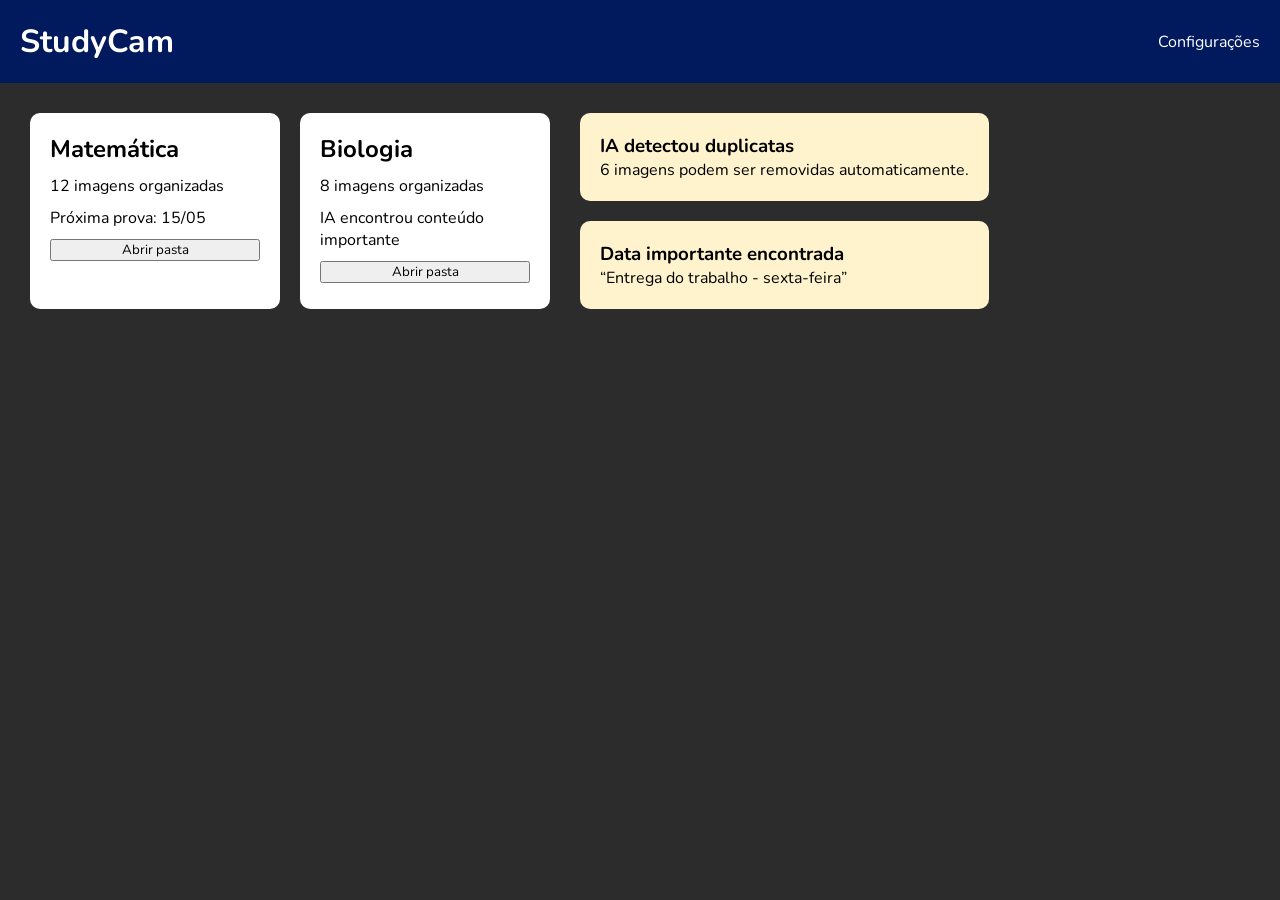
==== dashboard.html @ 717ab616 "iniciando protótipo" ====
<!DOCTYPE html>
<html lang="pt-br">
<head>
  <meta charset="UTF-8">
  <title>Painel do Usuário</title>
  <link rel="stylesheet" href="style/style.css">
</head>
<body>

  <header class="topo">
    <h1>StudyCam</h1>

    <nav>
      <a href="#">Configurações</a>
    </nav>
  </header>

  <main class="dashboard">

    <section class="materias">

      <article class="card">
        <h2>Matemática</h2>

        <p>12 imagens organizadas</p>

        <p>Próxima prova: 15/05</p>

        <button>Abrir pasta</button>
      </article>

      <article class="card">
        <h2>Biologia</h2>

        <p>8 imagens organizadas</p>

        <p>IA encontrou conteúdo importante</p>

        <button>Abrir pasta</button>
      </article>

    </section>

    <section class="alertas">

      <article class="card-alerta">
        <h3>IA detectou duplicatas</h3>

        <p>
          6 imagens podem ser removidas automaticamente.
        </p>
      </article>

      <article class="card-alerta">
        <h3>Data importante encontrada</h3>

        <p>
          “Entrega do trabalho - sexta-feira”
        </p>
      </article>

    </section>

  </main>

</body>
</html>
---- style/style.css ----
@import url('https://fonts.googleapis.com/css2?family=Nunito:ital,wght@0,200..1000;1,200..1000&display=swap');
:root{
    --main-color: #01195d;
    --secondary-color: #023095;
    --tertiary-color: #0453e0;
    --bg-dark-black_gray: #2c2c2c;
}

*{
  margin:0;
  padding:0;
  box-sizing: border-box;
   font-family: "Nunito", sans-serif;
}

body{
  background:var(--bg-dark-black_gray);
}

.topo{
  display:flex;
  justify-content:space-between;
  align-items:center;

  padding:20px;
  background:var(--main-color);
  color:white;
}

.topo a{
  color:white;
  text-decoration:none;
}
.topo img{
    width: 100px;

}

.hero{
  display:flex;
  justify-content:space-around;
  align-items:center;
  flex-wrap:wrap;

  padding:40px;
  gap:30px;
  
}

.texto-hero{
  width:400px;

  display:flex;
  flex-direction:column;
  gap:20px;
  color: white;
}

.card-info{
  display:flex;
  gap:20px;
  flex-wrap:wrap;
}

.card{
  background:white;
  padding:20px;
  border-radius:10px;
  width:250px;

  display:flex;
  flex-direction:column;
  gap:10px;
}

.botao{
  background:var(--tertiary-color);
  color:white;
  padding:12px;
  text-decoration:none;
  border-radius:8px;
  text-align:center;
}

.container{
  display:flex;
  justify-content:center;
  align-items:center;

  min-height:100vh;
}

.formulario{
  background:white;

  width:500px;

  padding:30px;
  border-radius:12px;

  display:flex;
  flex-direction:column;
  gap:15px;
}

textarea,
select{
  padding:10px;
}

.flex-opcoes{
  display:flex;
  gap:20px;
  flex-wrap:wrap;
}

.opcao{
  display:flex;
  gap:5px;
}

.dashboard{
  display:flex;
  gap:30px;
  padding:30px;
  flex-wrap:wrap;
}

.materias{
  display:flex;
  gap:20px;
  flex-wrap:wrap;
}

.alertas{
  display:flex;
  flex-direction:column;
  gap:20px;
}

.card-alerta{
  background:#fff3cd;
  padding:20px;
  border-radius:10px;
}
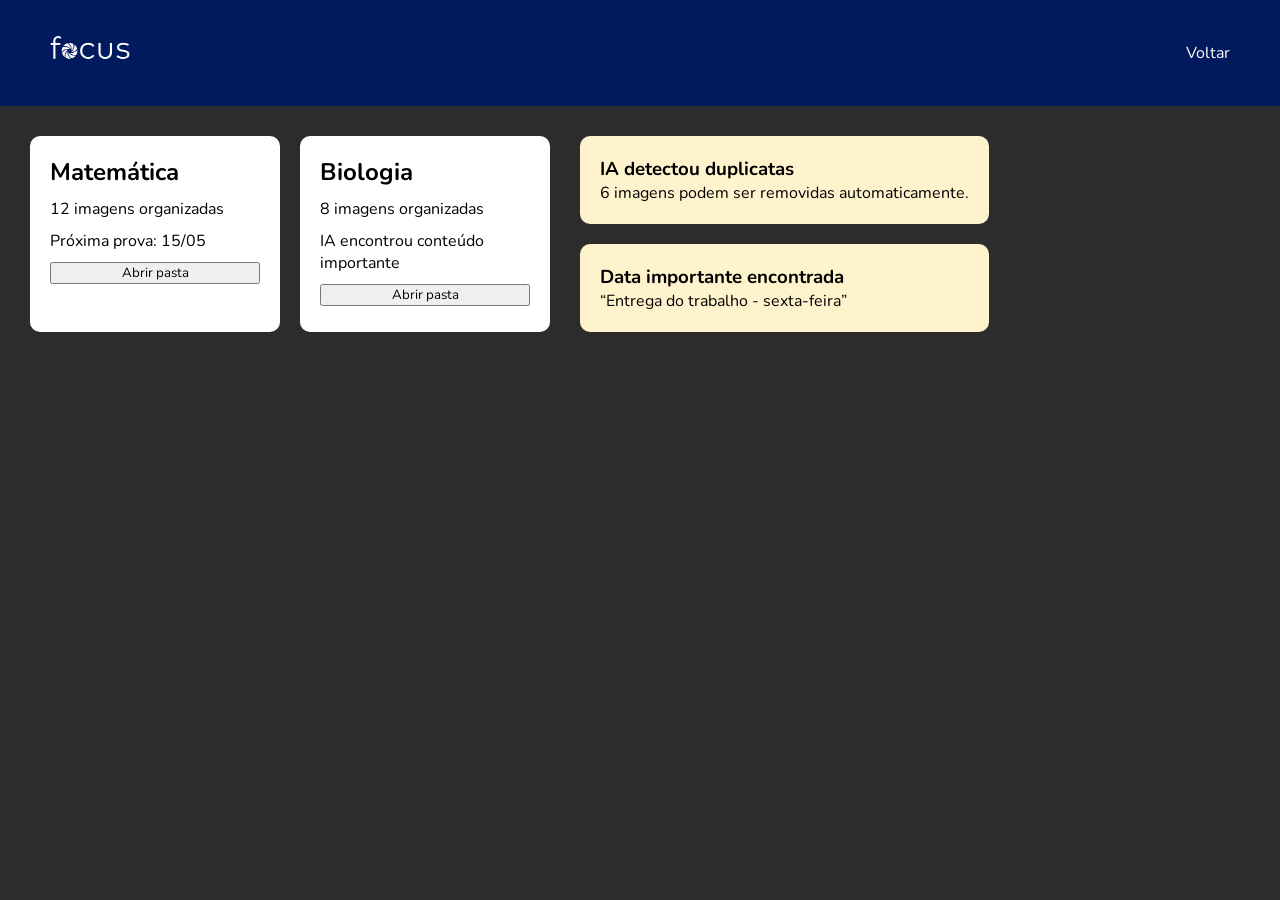
==== commit 232cd71e: "ajuste flexbox" ====
--- a/dashboard.html
+++ b/dashboard.html
@@ -2,16 +2,17 @@
 <html lang="pt-br">
 <head>
   <meta charset="UTF-8">
+  <meta name="viewport" content="width=device-width, initial-scale=1.0">
   <title>Painel do Usuário</title>
   <link rel="stylesheet" href="style/style.css">
 </head>
 <body>
 
   <header class="topo">
-    <h1>StudyCam</h1>
+    <h1><img src="img/logo.png" alt="Focus"></h1>
 
     <nav>
-      <a href="#">Configurações</a>
+      <a href="index.html">Voltar</a>
     </nav>
   </header>
 
--- a/style/style.css
+++ b/style/style.css
@@ -19,10 +19,10 @@
 
 .topo{
   display:flex;
-  justify-content:space-between;
+  justify-content: space-between;
   align-items:center;
 
-  padding:20px;
+  padding: 25px 50px;
   background:var(--main-color);
   color:white;
 }
@@ -32,7 +32,7 @@
   text-decoration:none;
 }
 .topo img{
-    width: 100px;
+    width: 80px;
 
 }
 
@@ -49,7 +49,6 @@
 
 .texto-hero{
   width:400px;
-
   display:flex;
   flex-direction:column;
   gap:20px;
@@ -60,6 +59,8 @@
   display:flex;
   gap:20px;
   flex-wrap:wrap;
+  align-content: center;
+  justify-content: center;
 }
 
 .card{
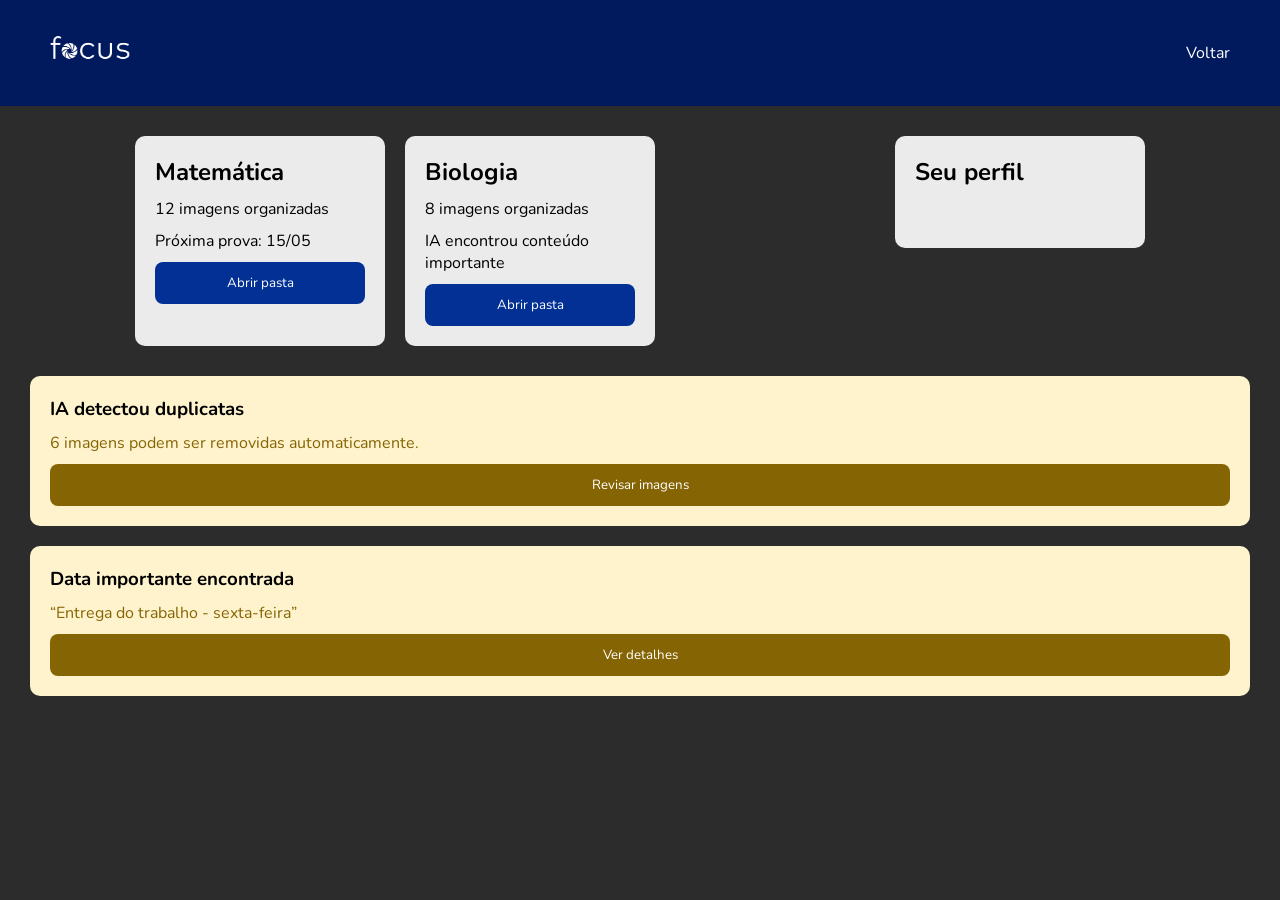
==== commit cf827800: "Implementação de Session Storage para dados do formulário" ====
--- a/dashboard.html
+++ b/dashboard.html
@@ -18,16 +18,17 @@
 
   <main class="dashboard">
 
-    <section class="materias">
+    <section class="main-info">
 
-      <article class="card">
+      <div class="materias">
+        <article class="card">
         <h2>Matemática</h2>
 
         <p>12 imagens organizadas</p>
 
         <p>Próxima prova: 15/05</p>
 
-        <button>Abrir pasta</button>
+        <button type="button">Abrir pasta</button>
       </article>
 
       <article class="card">
@@ -37,8 +38,26 @@
 
         <p>IA encontrou conteúdo importante</p>
 
-        <button>Abrir pasta</button>
+        <button type="button">Abrir pasta</button>
       </article>
+      </div>
+      
+      <section class="perfil-usuario">
+
+  <div class="card">
+    <h2>Seu perfil</h2>
+
+    <p id="rotinaUsuario"></p>
+
+    <p id="organizacaoUsuario"></p>
+
+    <p id="exclusaoUsuario"></p>
+
+    <p id="prioridadesUsuario"></p>
+
+  </div>
+
+</section>
 
     </section>
 
@@ -50,6 +69,7 @@
         <p>
           6 imagens podem ser removidas automaticamente.
         </p>
+        <button type="button">Revisar imagens</button>
       </article>
 
       <article class="card-alerta">
@@ -58,11 +78,15 @@
         <p>
           “Entrega do trabalho - sexta-feira”
         </p>
+        <button type="button">Ver detalhes</button>
       </article>
 
     </section>
 
+    
+
   </main>
 
+  <script src="script.js"></script>
 </body>
 </html>
--- a/style/style.css
+++ b/style/style.css
@@ -4,6 +4,7 @@
     --secondary-color: #023095;
     --tertiary-color: #0453e0;
     --bg-dark-black_gray: #2c2c2c;
+    --bg-card: #ebebeb;
 }
 
 *{
@@ -41,10 +42,9 @@
   justify-content:space-around;
   align-items:center;
   flex-wrap:wrap;
-
   padding:40px;
   gap:30px;
-  
+  min-height:100dvh;    
 }
 
 .texto-hero{
@@ -64,7 +64,7 @@
 }
 
 .card{
-  background:white;
+  background: var(--bg-card);
   padding:20px;
   border-radius:10px;
   width:250px;
@@ -87,12 +87,12 @@
   display:flex;
   justify-content:center;
   align-items:center;
-
-  min-height:100vh;
+  min-height:100dvh;
+  padding: 30px;
 }
 
 .formulario{
-  background:white;
+  background:var(--bg-card);
 
   width:500px;
 
@@ -107,6 +107,7 @@
 textarea,
 select{
   padding:10px;
+  background: var(--bg-card);
 }
 
 .flex-opcoes{
@@ -131,16 +132,57 @@
   display:flex;
   gap:20px;
   flex-wrap:wrap;
+  justify-content: center;
 }
-
+.materias .card button{
+  background:var(--secondary-color);
+  color:white;
+  padding:12px;
+  text-decoration:none;
+  border-radius:8px;
+  text-align:center;
+  border:none;
+  cursor:pointer;
+}
 .alertas{
   display:flex;
   flex-direction:column;
   gap:20px;
+  justify-content: center;
 }
 
 .card-alerta{
   background:#fff3cd;
   padding:20px;
   border-radius:10px;
+  display:flex;
+  flex-direction:column;
+  gap:10px;
+}
+.dashboard{
+  display:flex;
+  flex-direction: column;
+  gap:30px;
+  padding:30px;
+  flex-wrap:wrap;
+}
+.card-alerta p{
+  color:#856404;
+}
+.card-alerta button{
+  background:#856404;
+  color:white;
+  padding:12px;
+  text-decoration:none;
+  border-radius:8px;
+  text-align:center;
+  border:none;
+  cursor:pointer;
+}
+
+.main-info{
+  display:flex;
+  gap:30px;
+  flex-wrap:wrap;
+  justify-content: space-around;
 }
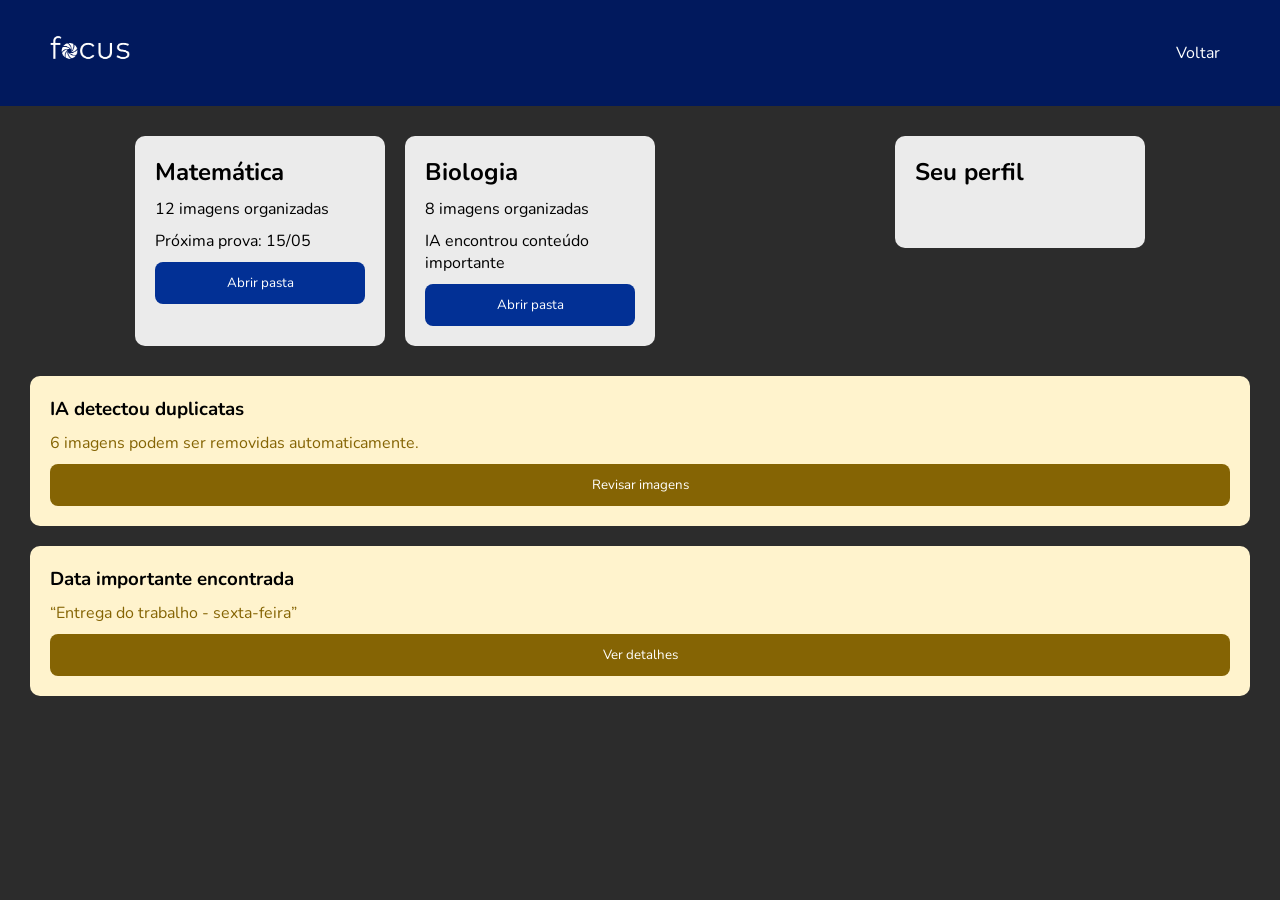
==== commit 634f6ba5: "responsividade" ====
--- a/dashboard.html
+++ b/dashboard.html
@@ -18,7 +18,7 @@
 
   <main class="dashboard">
 
-    <section class="main-info">
+    <div class="main-info">
 
       <div class="materias">
         <article class="card">
@@ -42,7 +42,7 @@
       </article>
       </div>
       
-      <section class="perfil-usuario">
+      <div class="perfil-usuario">
 
   <div class="card">
     <h2>Seu perfil</h2>
@@ -57,11 +57,11 @@
 
   </div>
 
-</section>
+</div>
 
-    </section>
+    </div>
 
-    <section class="alertas">
+    <div class="alertas">
 
       <article class="card-alerta">
         <h3>IA detectou duplicatas</h3>
@@ -81,7 +81,7 @@
         <button type="button">Ver detalhes</button>
       </article>
 
-    </section>
+    </div>
 
     
 
--- a/style/style.css
+++ b/style/style.css
@@ -11,7 +11,11 @@
   margin:0;
   padding:0;
   box-sizing: border-box;
-   font-family: "Nunito", sans-serif;
+  font-family: "Nunito", sans-serif;
+}
+
+html{
+  scroll-behavior: smooth;
 }
 
 body{
@@ -31,6 +35,14 @@
 .topo a{
   color:white;
   text-decoration:none;
+  padding:10px;
+}
+.botao_comecar{
+  background:var(--secondary-color);
+  color:white;
+  padding:12px;
+  text-decoration:none;
+  border-radius:8px;
 }
 .topo img{
     width: 80px;
@@ -45,6 +57,17 @@
   padding:40px;
   gap:30px;
   min-height:100dvh;    
+  background-image: linear-gradient(
+    to right,
+    rgba(0, 0, 0, 0.8),
+    rgba(0, 0, 0, 0.4)
+  ),
+  url(/img/slide00.png);
+  background-repeat: no-repeat;
+  background-size: cover; /* esticar a imagem até ocupar toda a imagem*/
+  background-position: center;
+  background-position: 50%;
+  background-attachment: fixed;
 }
 
 .texto-hero{
@@ -81,6 +104,7 @@
   text-decoration:none;
   border-radius:8px;
   text-align:center;
+  border:none;
 }
 
 .container{
@@ -185,4 +209,176 @@
   gap:30px;
   flex-wrap:wrap;
   justify-content: space-around;
+}
+
+ section {
+  height: 100dvh;
+} 
+
+
+.secao_prototipo{
+  display:flex;
+  justify-content:space-around;
+  align-items:center;
+  flex-wrap:wrap;
+  gap:40px;
+}
+
+.texto-prototipo{
+  width:400px;
+  display:flex;
+  flex-direction:column;
+  gap:20px;
+  color:white;
+}
+
+.celular img{
+  width:260px;
+  border-radius:30px;
+  transition:0.4s;
+  cursor:pointer;
+  box-shadow:0 0 25px rgba(0,0,0,0.4);
+}
+
+.celular img:hover{
+  transform:scale(1.05);
+}
+
+.secao_sobre{
+  display:flex;
+  justify-content:space-evenly;
+  align-items:center;
+  gap:40px;
+  flex-wrap:wrap;
+}
+
+.texto-sobre{
+  width:450px;
+  display:flex;
+  flex-direction:column;
+  gap:20px;
+  color:white;
+}
+
+.imagem-sobre img{
+  width:450px;
+  border-radius:20px;
+  box-shadow:0 0 25px rgba(0,0,0,0.3);
+}
+
+.controles-slide{
+  display:flex;
+  gap:15px;
+}
+
+.controles-slide button{
+  padding:10px 16px;
+  border:none;
+  border-radius:8px;
+  background:var(--tertiary-color);
+  color:white;
+  cursor: pointer;
+}
+ion-icon{
+  font-size: 20px;
+}
+
+@media (width <= 1024px){
+
+  .topo{
+    flex-direction:column;
+    gap:20px;
+    padding:25px;
+    text-align:center;
+  }
+
+  .topo nav{
+    display:flex;
+    flex-wrap:wrap;
+    justify-content:center;
+    gap:10px;
+  }
+
+  .hero{
+    padding:120px 20px 40px;
+    justify-content:center;
+    text-align:center;
+    background-attachment:scroll;
+  }
+
+  .texto-hero{
+    width:100%;
+    max-width:600px;
+    align-items:center;
+  }
+
+  .card-info{
+    width:100%;
+  }
+
+  .card{
+    width:100%;
+    max-width:320px;
+  }
+
+  .secao_sobre{
+    padding:40px 20px;
+    text-align:center;
+  }
+
+  .texto-sobre{
+    width:100%;
+    max-width:600px;
+    align-items:center;
+  }
+
+  .imagem-sobre img{
+    width:100%;
+    max-width:400px;
+  }
+
+  .secao_prototipo{
+    padding:40px 20px;
+    text-align:center;
+  }
+
+  .texto-prototipo{
+    width:100%;
+    max-width:600px;
+    align-items:center;
+  }
+
+  .celular img{
+    width:220px;
+  }
+
+  .formulario{
+    width:100%;
+    max-width:500px;
+  }
+
+  .dashboard{
+    padding:20px;
+  }
+
+  .materias{
+    flex-direction:column;
+    align-items:center;
+  }
+
+  .alertas{
+    width:100%;
+  }
+
+  .controles-slide{
+    width:100%;
+    justify-content:center;
+  }
+
+  section{
+    height:auto;
+    min-height:100dvh;
+    padding-block:60px;
+  }
+
 }
